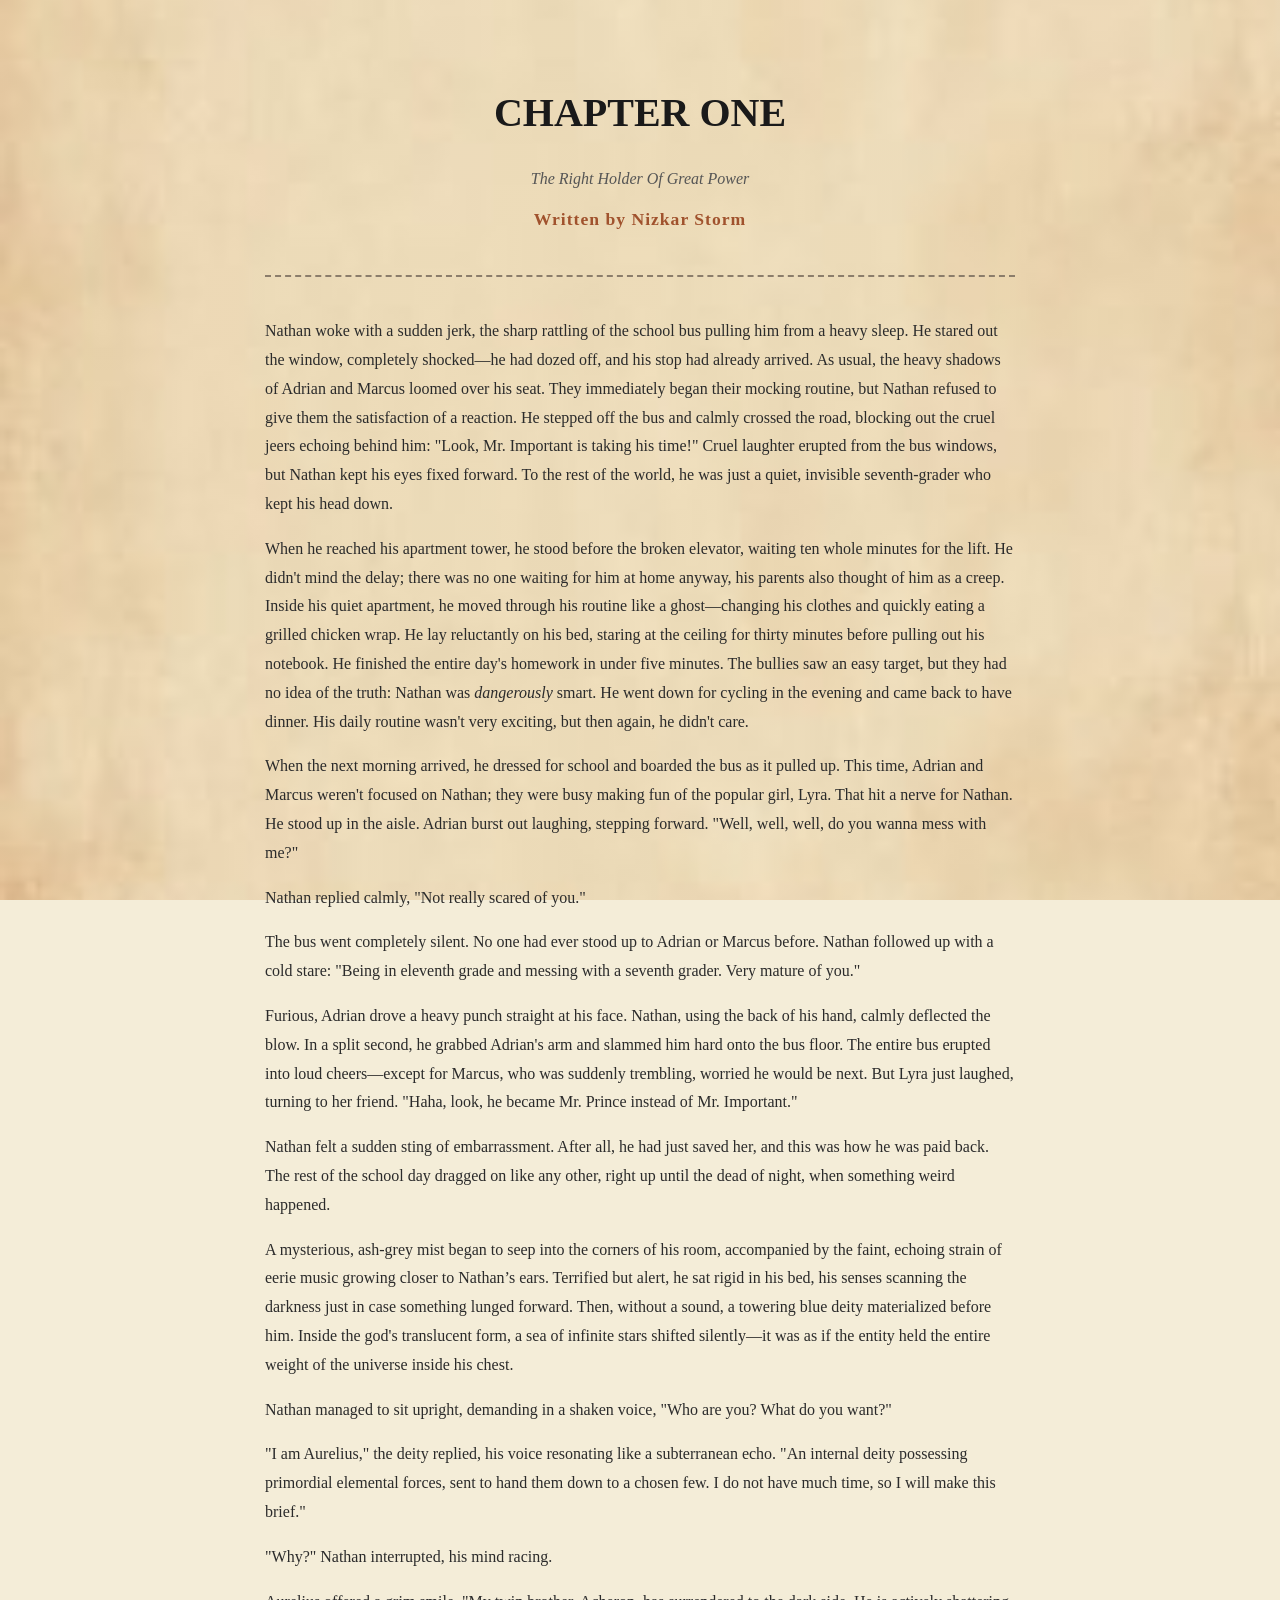
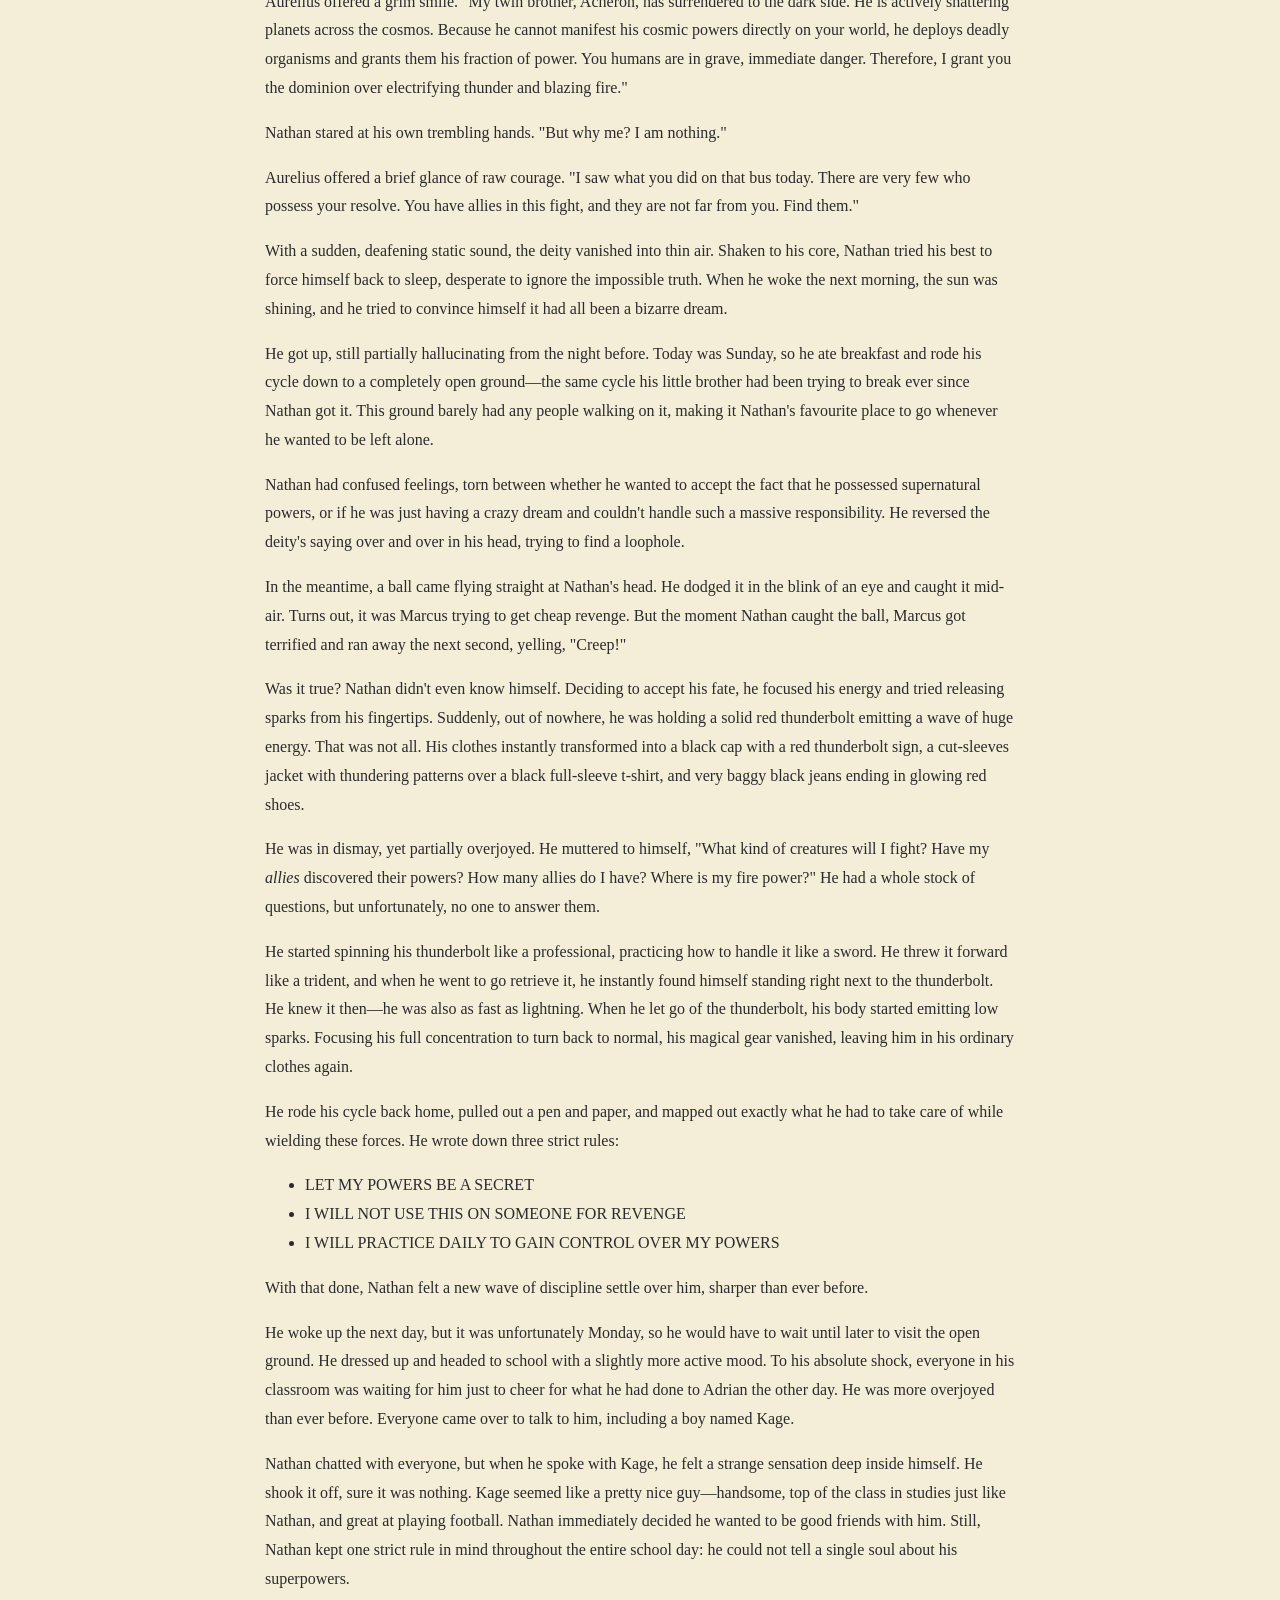
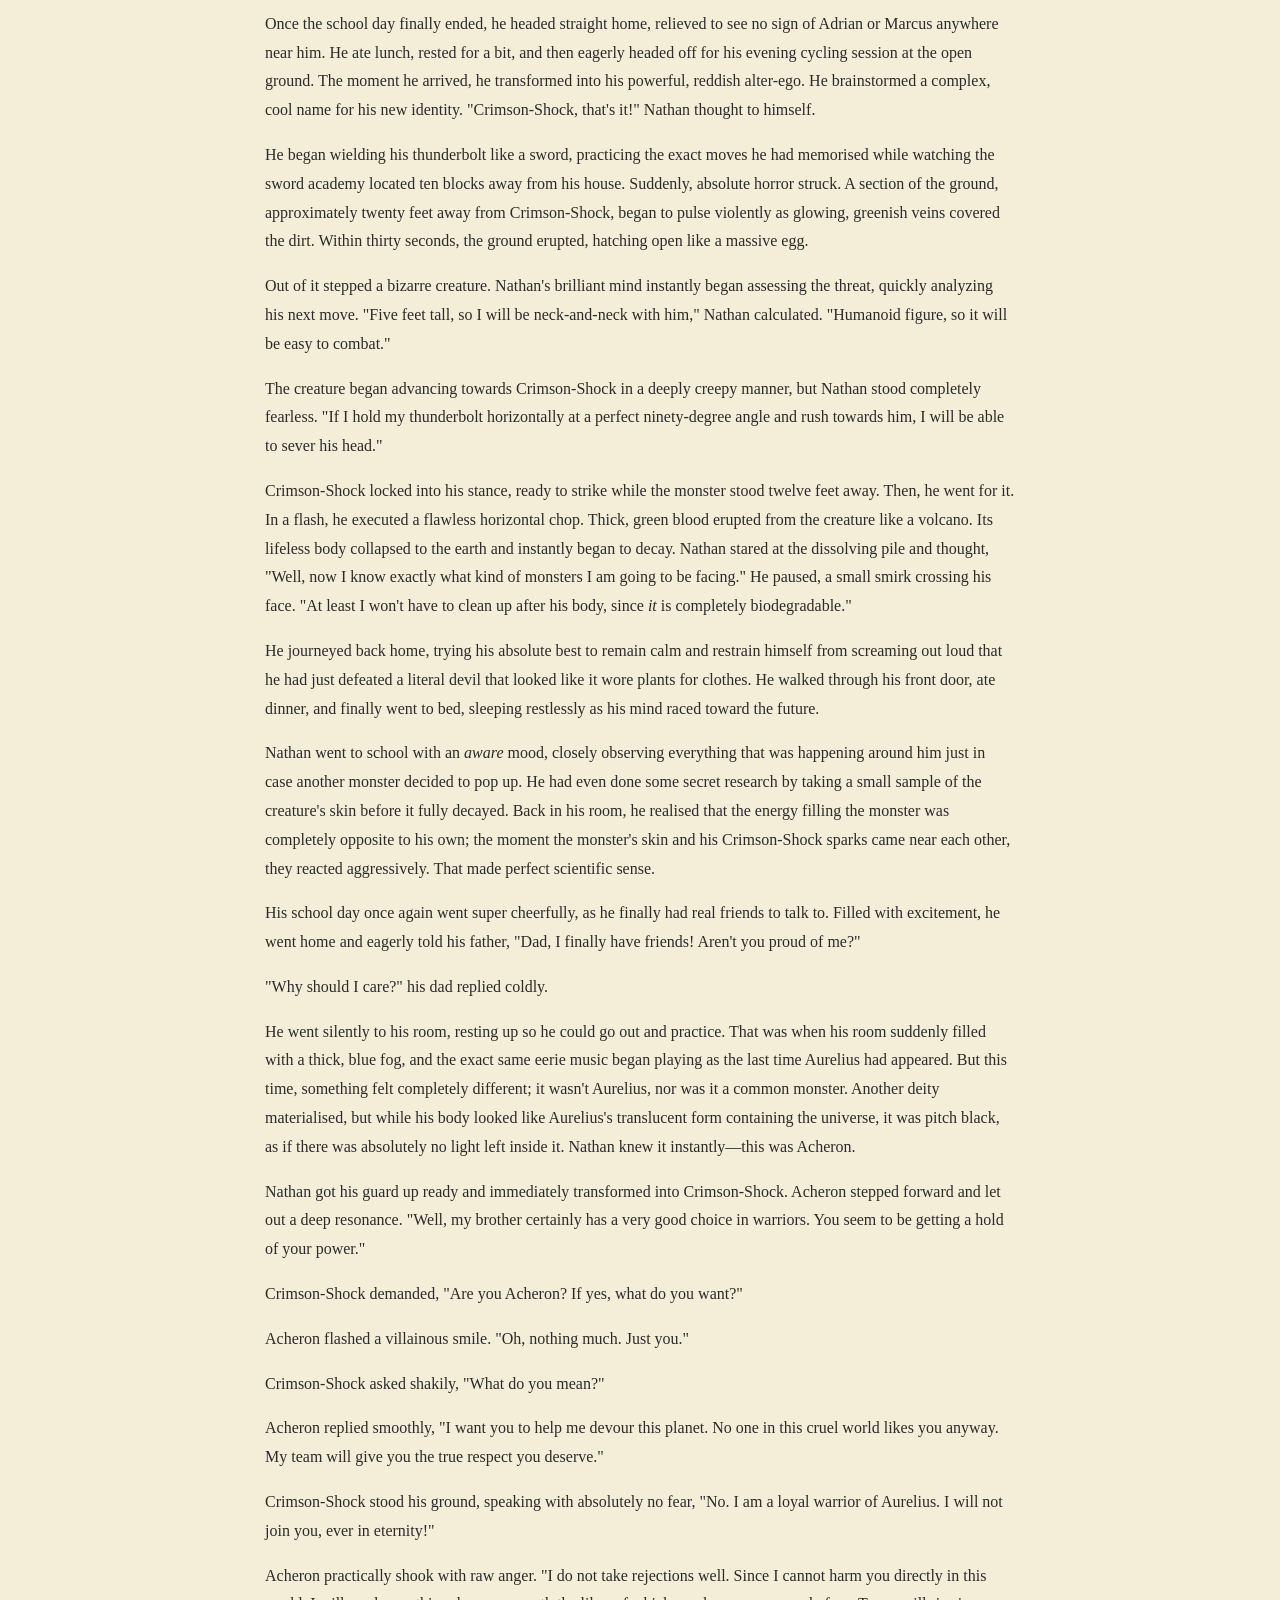
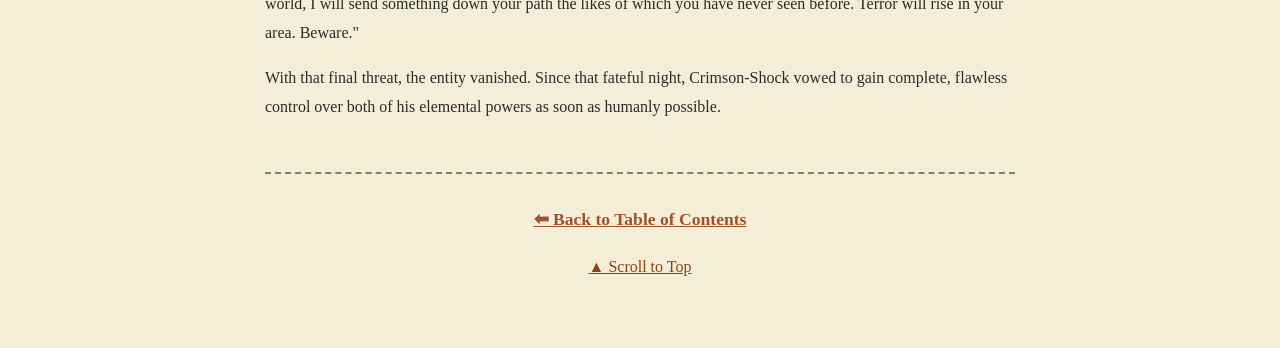
==== chapter1.html @ 00f70141 "Initial upload of chapters 1-3" ====
<!DOCTYPE html>
<html lang="en">
<head>
    <meta charset="UTF-8">
    <title>Chapter 1: The Right Holder Of Great Power</title>
</head>
<!-- THE NOVEL PAGE / WANTED POSTER BACKGROUND CODE -->
<body style="
    background-image: linear-gradient(rgba(244, 237, 216, 0.4), rgba(244, 237, 216, 0.4)), url('paper.jpg');
    background-color: #f4edd8; 
    background-size: cover; 
    background-position: center; 
    background-attachment: fixed; 
    color: #2b2b2b; 
    font-family: Georgia, Garamond, 'Times New Roman', serif; 
    padding: 50px 30px; 
    max-width: 750px; 
    margin: 0 auto;
    line-height: 1.8;
">

    <!-- CHAPTER TITLE -->
    <h1 style="font-size: 2.5em; text-align: center; font-weight: bold; margin-bottom: 5px; color: #1a1a1a;">
        CHAPTER ONE
    </h1>
    <p style="text-align: center; font-style: italic; color: #555555; margin-bottom: 40px;">
        The Right Holder Of Great Power
    </p>
    <p style="text-align: center; font-size: 1.1em; font-weight: bold; color: #a0522d; letter-spacing: 1px; margin-top: -30px; margin-bottom: 40px;">
    Written by Nizkar Storm
</p>

    <hr style="border: 0; border-top: 2px dashed #8b7d6b; margin-bottom: 40px;">

    <!-- YOUR STORY TEXT (Pasted inside paragraph tags) -->
    <p style="font-size: 1.2em; text-indent: 30px; margin-bottom: 20px;">
      <p>Nathan woke with a sudden jerk, the sharp rattling of the school bus pulling him from a heavy sleep. He stared out the window, completely shocked—he had dozed off, and his stop had already arrived. As usual, the heavy shadows of Adrian and Marcus loomed over his seat. They immediately began their mocking routine, but Nathan refused to give them the satisfaction of a reaction. He stepped off the bus and calmly crossed the road, blocking out the cruel jeers echoing behind him: "Look, Mr. Important is taking his time!" Cruel laughter erupted from the bus windows, but Nathan kept his eyes fixed forward. To the rest of the world, he was just a quiet, invisible seventh-grader who kept his head down.</p>

<p>When he reached his apartment tower, he stood before the broken elevator, waiting ten whole minutes for the lift. He didn't mind the delay; there was no one waiting for him at home anyway, his parents also thought of him as a creep. Inside his quiet apartment, he moved through his routine like a ghost—changing his clothes and quickly eating a grilled chicken wrap. He lay reluctantly on his bed, staring at the ceiling for thirty minutes before pulling out his notebook. He finished the entire day's homework in under five minutes. The bullies saw an easy target, but they had no idea of the truth: Nathan was <i>dangerously</i> smart. He went down for cycling in the evening and came back to have dinner. His daily routine wasn't very exciting, but then again, he didn't care. </p>

<p>When the next morning arrived, he dressed for school and boarded the bus as it pulled up. This time, Adrian and Marcus weren't focused on Nathan; they were busy making fun of the popular girl, Lyra. That hit a nerve for Nathan. He stood up in the aisle. Adrian burst out laughing, stepping forward. "Well, well, well, do you wanna mess with me?"</p>

<p>Nathan replied calmly, "Not really scared of you."</p>

<p>The bus went completely silent. No one had ever stood up to Adrian or Marcus before. Nathan followed up with a cold stare: "Being in eleventh grade and messing with a seventh grader. Very mature of you."</p>

<p>Furious, Adrian drove a heavy punch straight at his face. Nathan, using the back of his hand, calmly deflected the blow. In a split second, he grabbed Adrian's arm and slammed him hard onto the bus floor. The entire bus erupted into loud cheers—except for Marcus, who was suddenly trembling, worried he would be next. But Lyra just laughed, turning to her friend. "Haha, look, he became Mr. Prince instead of Mr. Important."</p>

<p>Nathan felt a sudden sting of embarrassment. After all, he had just saved her, and this was how he was paid back. The rest of the school day dragged on like any other, right up until the dead of night, when something weird happened.</p>

<p>A mysterious, ash-grey mist began to seep into the corners of his room, accompanied by the faint, echoing strain of eerie music growing closer to Nathan’s ears. Terrified but alert, he sat rigid in his bed, his senses scanning the darkness just in case something lunged forward. Then, without a sound, a towering blue deity materialized before him. Inside the god's translucent form, a sea of infinite stars shifted silently—it was as if the entity held the entire weight of the universe inside his chest.</p>

<p>Nathan managed to sit upright, demanding in a shaken voice, "Who are you? What do you want?"</p>

<p>"I am Aurelius," the deity replied, his voice resonating like a subterranean echo. "An internal deity possessing primordial elemental forces, sent to hand them down to a chosen few. I do not have much time, so I will make this brief."</p>

<p>"Why?" Nathan interrupted, his mind racing.</p>

<p>Aurelius offered a grim smile. "My twin brother, Acheron, has surrendered to the dark side. He is actively shattering planets across the cosmos. Because he cannot manifest his cosmic powers directly on your world, he deploys deadly organisms and grants them his fraction of power. You humans are in grave, immediate danger. Therefore, I grant you the dominion over electrifying thunder and blazing fire."</p>

<p>Nathan stared at his own trembling hands. "But why me? I am nothing."</p>

<p>Aurelius offered a brief glance of raw courage. "I saw what you did on that bus today. There are very few who possess your resolve. You have allies in this fight, and they are not far from you. Find them."</p>

<p>With a sudden, deafening static sound, the deity vanished into thin air. Shaken to his core, Nathan tried his best to force himself back to sleep, desperate to ignore the impossible truth. When he woke the next morning, the sun was shining, and he tried to convince himself it had all been a bizarre dream.</p>

<p>He got up, still partially hallucinating from the night before. Today was Sunday, so he ate breakfast and rode his cycle down to a completely open ground—the same cycle his little brother had been trying to break ever since Nathan got it. This ground barely had any people walking on it, making it Nathan's favourite place to go whenever he wanted to be left alone.</p>

<p>Nathan had confused feelings, torn between whether he wanted to accept the fact that he possessed supernatural powers, or if he was just having a crazy dream and couldn't handle such a massive responsibility. He reversed the deity's saying over and over in his head, trying to find a loophole.</p>

<p>In the meantime, a ball came flying straight at Nathan's head. He dodged it in the blink of an eye and caught it mid-air. Turns out, it was Marcus trying to get cheap revenge. But the moment Nathan caught the ball, Marcus got terrified and ran away the next second, yelling, "Creep!"</p>

<p>Was it true? Nathan didn't even know himself. Deciding to accept his fate, he focused his energy and tried releasing sparks from his fingertips. Suddenly, out of nowhere, he was holding a solid red thunderbolt emitting a wave of huge energy. That was not all. His clothes instantly transformed into a black cap with a red thunderbolt sign, a cut-sleeves jacket with thundering patterns over a black full-sleeve t-shirt, and very baggy black jeans ending in glowing red shoes.</p>

<p>He was in dismay, yet partially overjoyed. He muttered to himself, "What kind of creatures will I fight? Have my <i>allies</i> discovered their powers? How many allies do I have? Where is my fire power?" He had a whole stock of questions, but unfortunately, no one to answer them.</p>

<p>He started spinning his thunderbolt like a professional, practicing how to handle it like a sword. He threw it forward like a trident, and when he went to go retrieve it, he instantly found himself standing right next to the thunderbolt. He knew it then—he was also as fast as lightning. When he let go of the thunderbolt, his body started emitting low sparks. Focusing his full concentration to turn back to normal, his magical gear vanished, leaving him in his ordinary clothes again.</p>

<p>He rode his cycle back home, pulled out a pen and paper, and mapped out exactly what he had to take care of while wielding these forces. He wrote down three strict rules:</p>
<ul>
    <li>LET MY POWERS BE A SECRET</li>
    <li>I WILL NOT USE THIS ON SOMEONE FOR REVENGE</li>
    <li>I WILL PRACTICE DAILY TO GAIN CONTROL OVER MY POWERS</li>
</ul>
<p>With that done, Nathan felt a new wave of discipline settle over him, sharper than ever before.</p>
<p>He woke up the next day, but it was unfortunately Monday, so he would have to wait until later to visit the open ground. He dressed up and headed to school with a slightly more active mood. To his absolute shock, everyone in his classroom was waiting for him just to cheer for what he had done to Adrian the other day. He was more overjoyed than ever before. Everyone came over to talk to him, including a boy named Kage.</p>

<p>Nathan chatted with everyone, but when he spoke with Kage, he felt a strange sensation deep inside himself. He shook it off, sure it was nothing. Kage seemed like a pretty nice guy—handsome, top of the class in studies just like Nathan, and great at playing football. Nathan immediately decided he wanted to be good friends with him. Still, Nathan kept one strict rule in mind throughout the entire school day: he could not tell a single soul about his superpowers.</p>

<p>Once the school day finally ended, he headed straight home, relieved to see no sign of Adrian or Marcus anywhere near him. He ate lunch, rested for a bit, and then eagerly headed off for his evening cycling session at the open ground. The moment he arrived, he transformed into his powerful, reddish alter-ego. He brainstormed a complex, cool name for his new identity. "Crimson-Shock, that's it!" Nathan thought to himself.</p>

<p>He began wielding his thunderbolt like a sword, practicing the exact moves he had memorised while watching the sword academy located ten blocks away from his house. Suddenly, absolute horror struck. A section of the ground, approximately twenty feet away from Crimson-Shock, began to pulse violently as glowing, greenish veins covered the dirt. Within thirty seconds, the ground erupted, hatching open like a massive egg.</p>

<p>Out of it stepped a bizarre creature. Nathan's brilliant mind instantly began assessing the threat, quickly analyzing his next move. "Five feet tall, so I will be neck-and-neck with him," Nathan calculated. "Humanoid figure, so it will be easy to combat."</p>

<p>The creature began advancing towards Crimson-Shock in a deeply creepy manner, but Nathan stood completely fearless. "If I hold my thunderbolt horizontally at a perfect ninety-degree angle and rush towards him, I will be able to sever his head."</p>

<p>Crimson-Shock locked into his stance, ready to strike while the monster stood twelve feet away. Then, he went for it. In a flash, he executed a flawless horizontal chop. Thick, green blood erupted from the creature like a volcano. Its lifeless body collapsed to the earth and instantly began to decay. Nathan stared at the dissolving pile and thought, "Well, now I know exactly what kind of monsters I am going to be facing." He paused, a small smirk crossing his face. "At least I won't have to clean up after his body, since <i>it</i> is completely biodegradable."</p>

<p>He journeyed back home, trying his absolute best to remain calm and restrain himself from screaming out loud that he had just defeated a literal devil that looked like it wore plants for clothes. He walked through his front door, ate dinner, and finally went to bed, sleeping restlessly as his mind raced toward the future.</p>
<p>Nathan went to school with an <i>aware</i> mood, closely observing everything that was happening around him just in case another monster decided to pop up. He had even done some secret research by taking a small sample of the creature's skin before it fully decayed. Back in his room, he realised that the energy filling the monster was completely opposite to his own; the moment the monster's skin and his Crimson-Shock sparks came near each other, they reacted aggressively. That made perfect scientific sense.</p>

<p>His school day once again went super cheerfully, as he finally had real friends to talk to. Filled with excitement, he went home and eagerly told his father, "Dad, I finally have friends! Aren't you proud of me?"</p>

<p>"Why should I care?" his dad replied coldly.</p>
<p>He went silently to his room, resting up so he could go out and practice. That was when his room suddenly filled with a thick, blue fog, and the exact same eerie music began playing as the last time Aurelius had appeared. But this time, something felt completely different; it wasn't Aurelius, nor was it a common monster. Another deity materialised, but while his body looked like Aurelius's translucent form containing the universe, it was pitch black, as if there was absolutely no light left inside it. Nathan knew it instantly—this was Acheron.</p>

<p>Nathan got his guard up ready and immediately transformed into Crimson-Shock. Acheron stepped forward and let out a deep resonance. "Well, my brother certainly has a very good choice in warriors. You seem to be getting a hold of your power."</p>

<p>Crimson-Shock demanded, "Are you Acheron? If yes, what do you want?"</p>

<p>Acheron flashed a villainous smile. "Oh, nothing much. Just you."</p>

<p>Crimson-Shock asked shakily, "What do you mean?"</p>

<p>Acheron replied smoothly, "I want you to help me devour this planet. No one in this cruel world likes you anyway. My team will give you the true respect you deserve."</p>

<p>Crimson-Shock stood his ground, speaking with absolutely no fear, "No. I am a loyal warrior of Aurelius. I will not join you, ever in eternity!"</p>

<p>Acheron practically shook with raw anger. "I do not take rejections well. Since I cannot harm you directly in this world, I will send something down your path the likes of which you have never seen before. Terror will rise in your area. Beware."</p>

<p>With that final threat, the entity vanished. Since that fateful night, Crimson-Shock vowed to gain complete, flawless control over both of his elemental powers as soon as humanly possible.</p>
</p>

           
       <hr style="border: 0; border-top: 2px dashed #8b7d6b; margin-top: 50px; margin-bottom: 30px;">
    
    <!-- LINK TO GO BACK TO THE MAIN MENU -->
    <p style="text-align: center; font-size: 1.1em;">
        <a href="index.html" style="color: #a0522d; font-weight: bold; text-decoration: underline;">
            ⬅ Back to Table of Contents
        </a>
    </p>
<p style="text-align: center;"><a href="#" style="color: #8b4513;">▲ Scroll to Top</a></p>

</body>
</html>
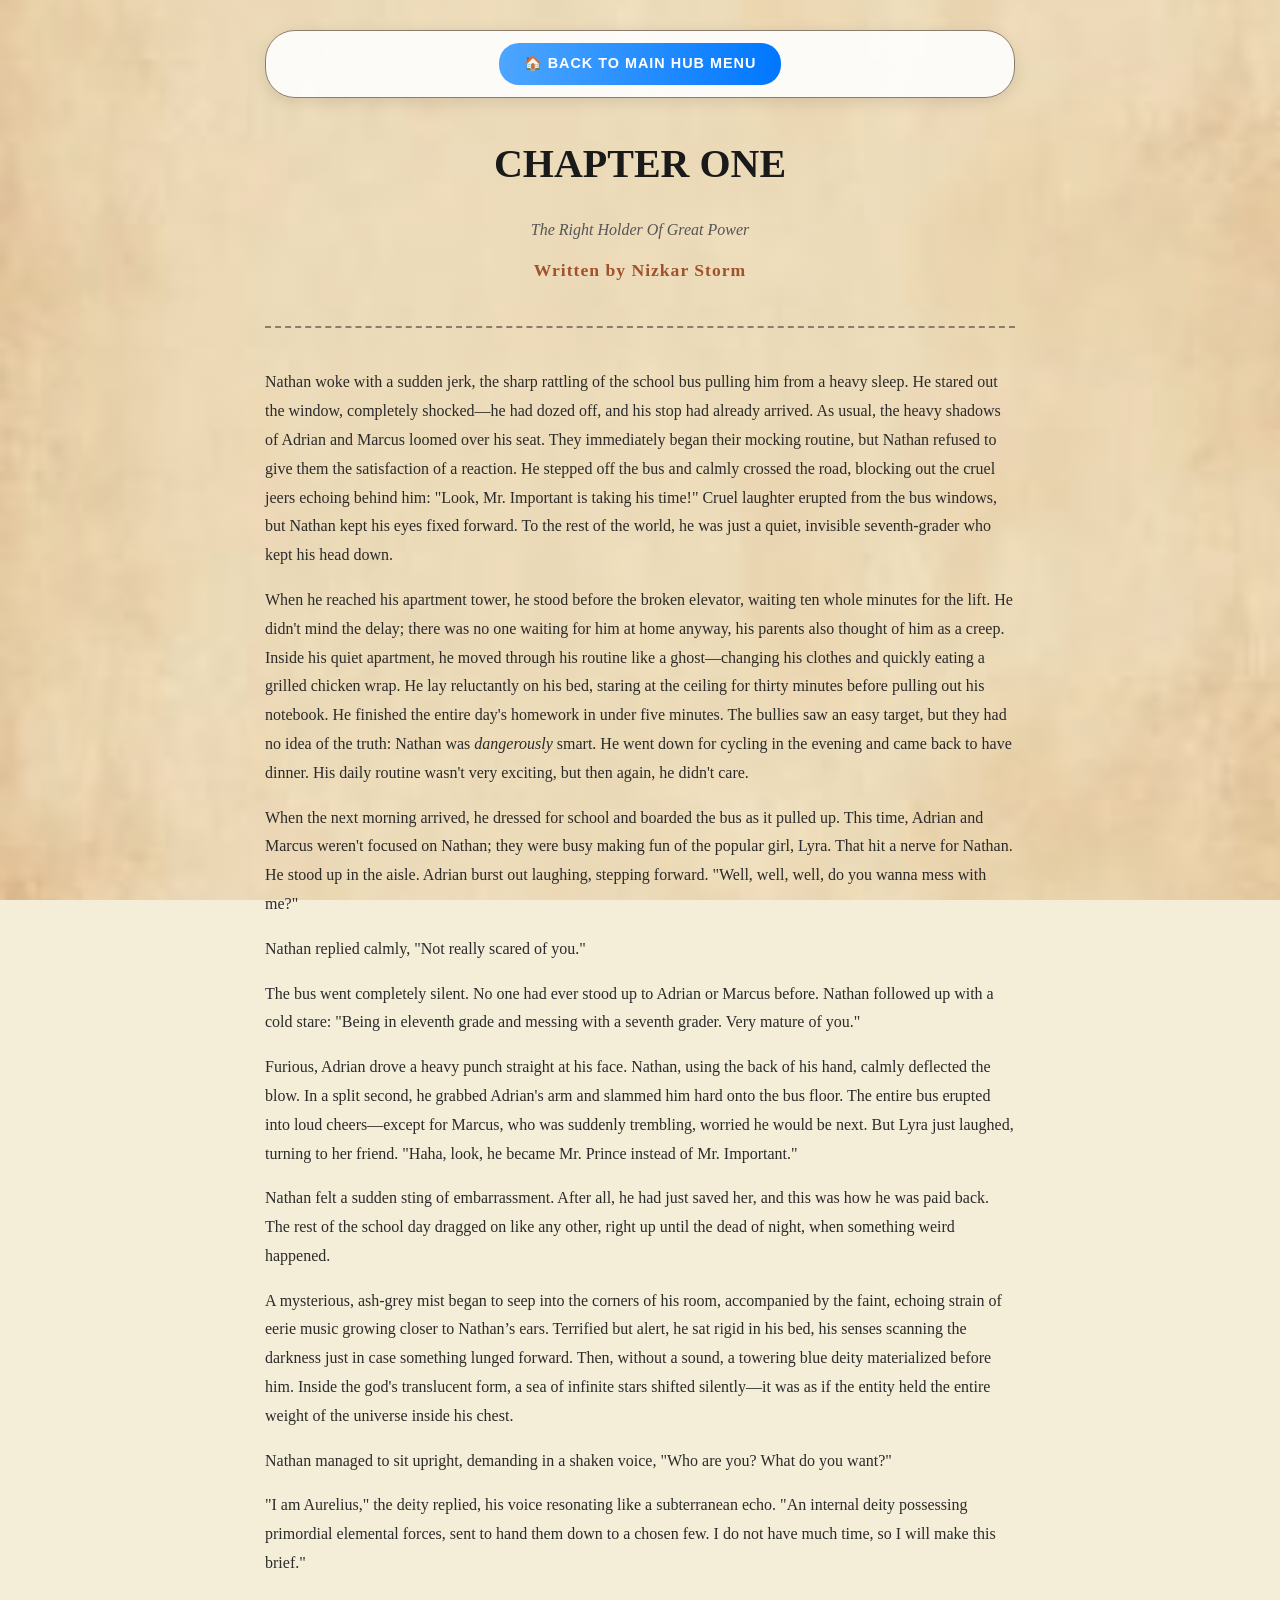
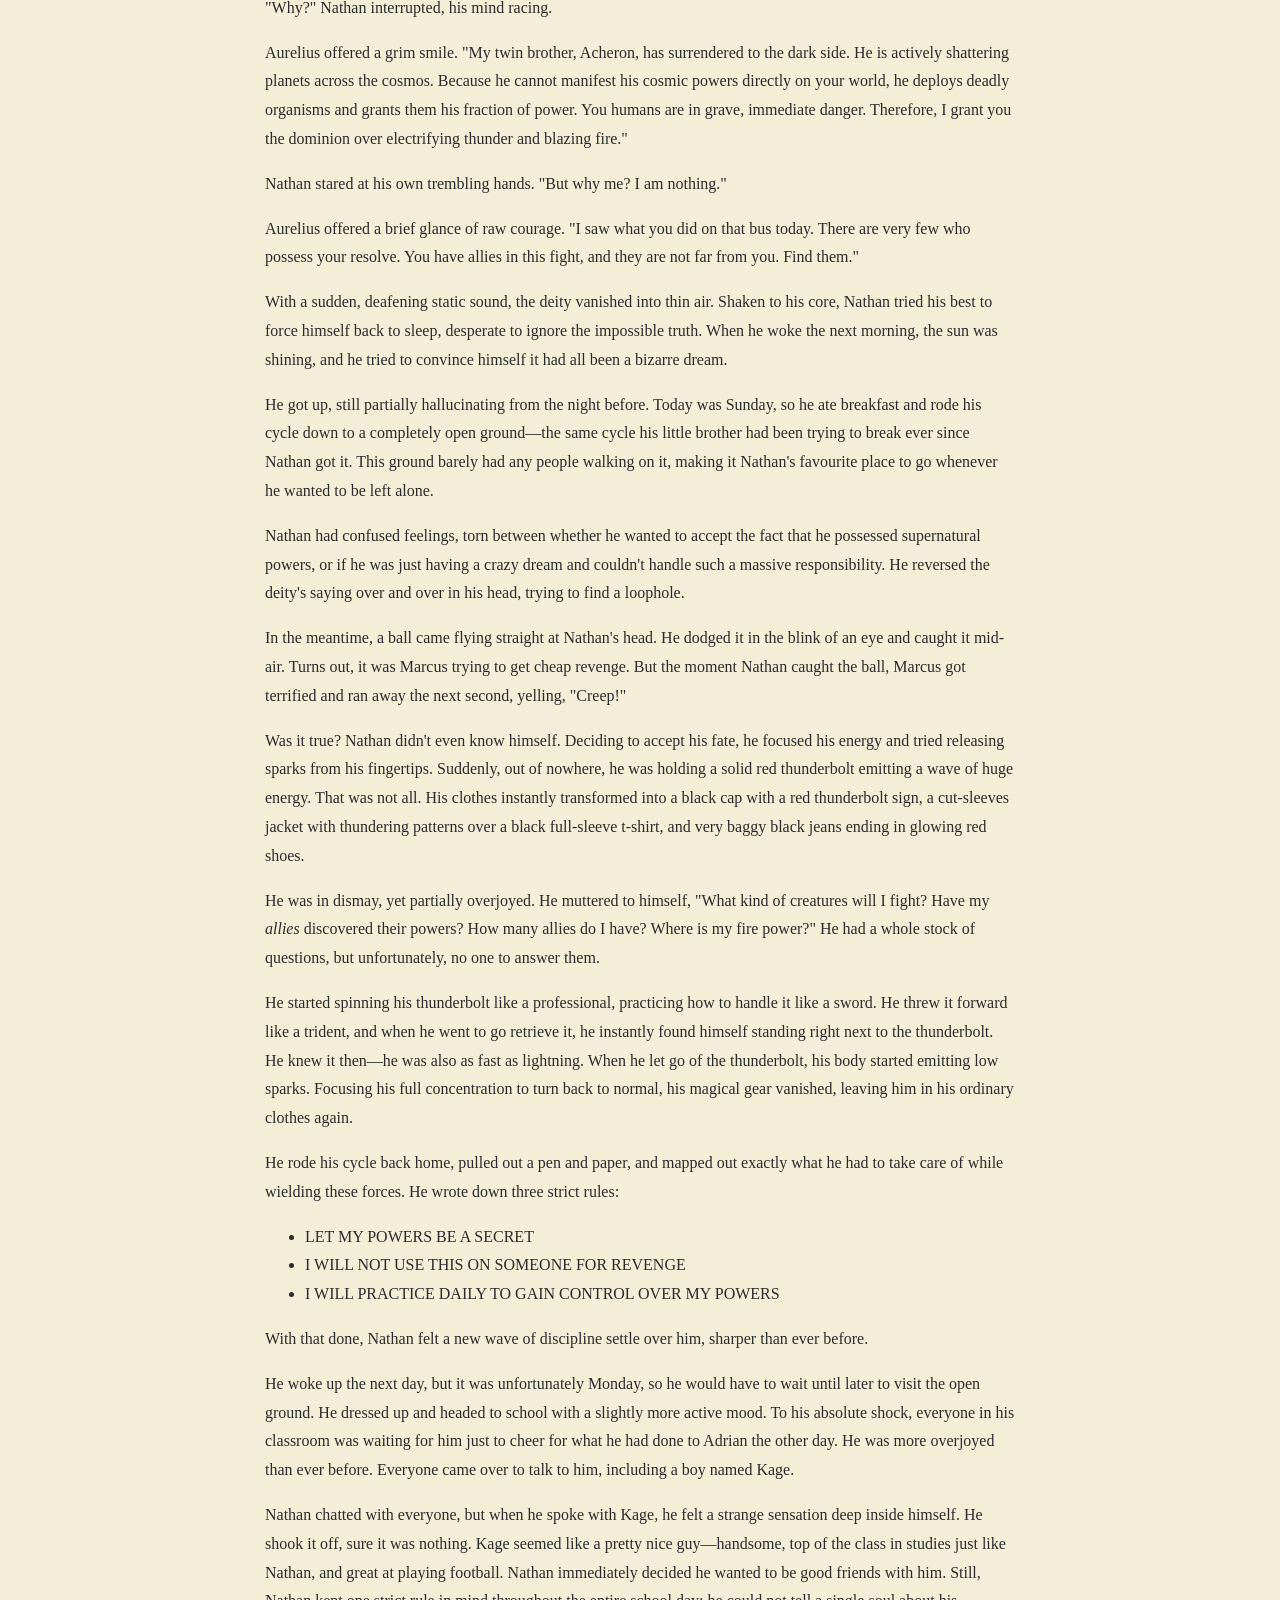
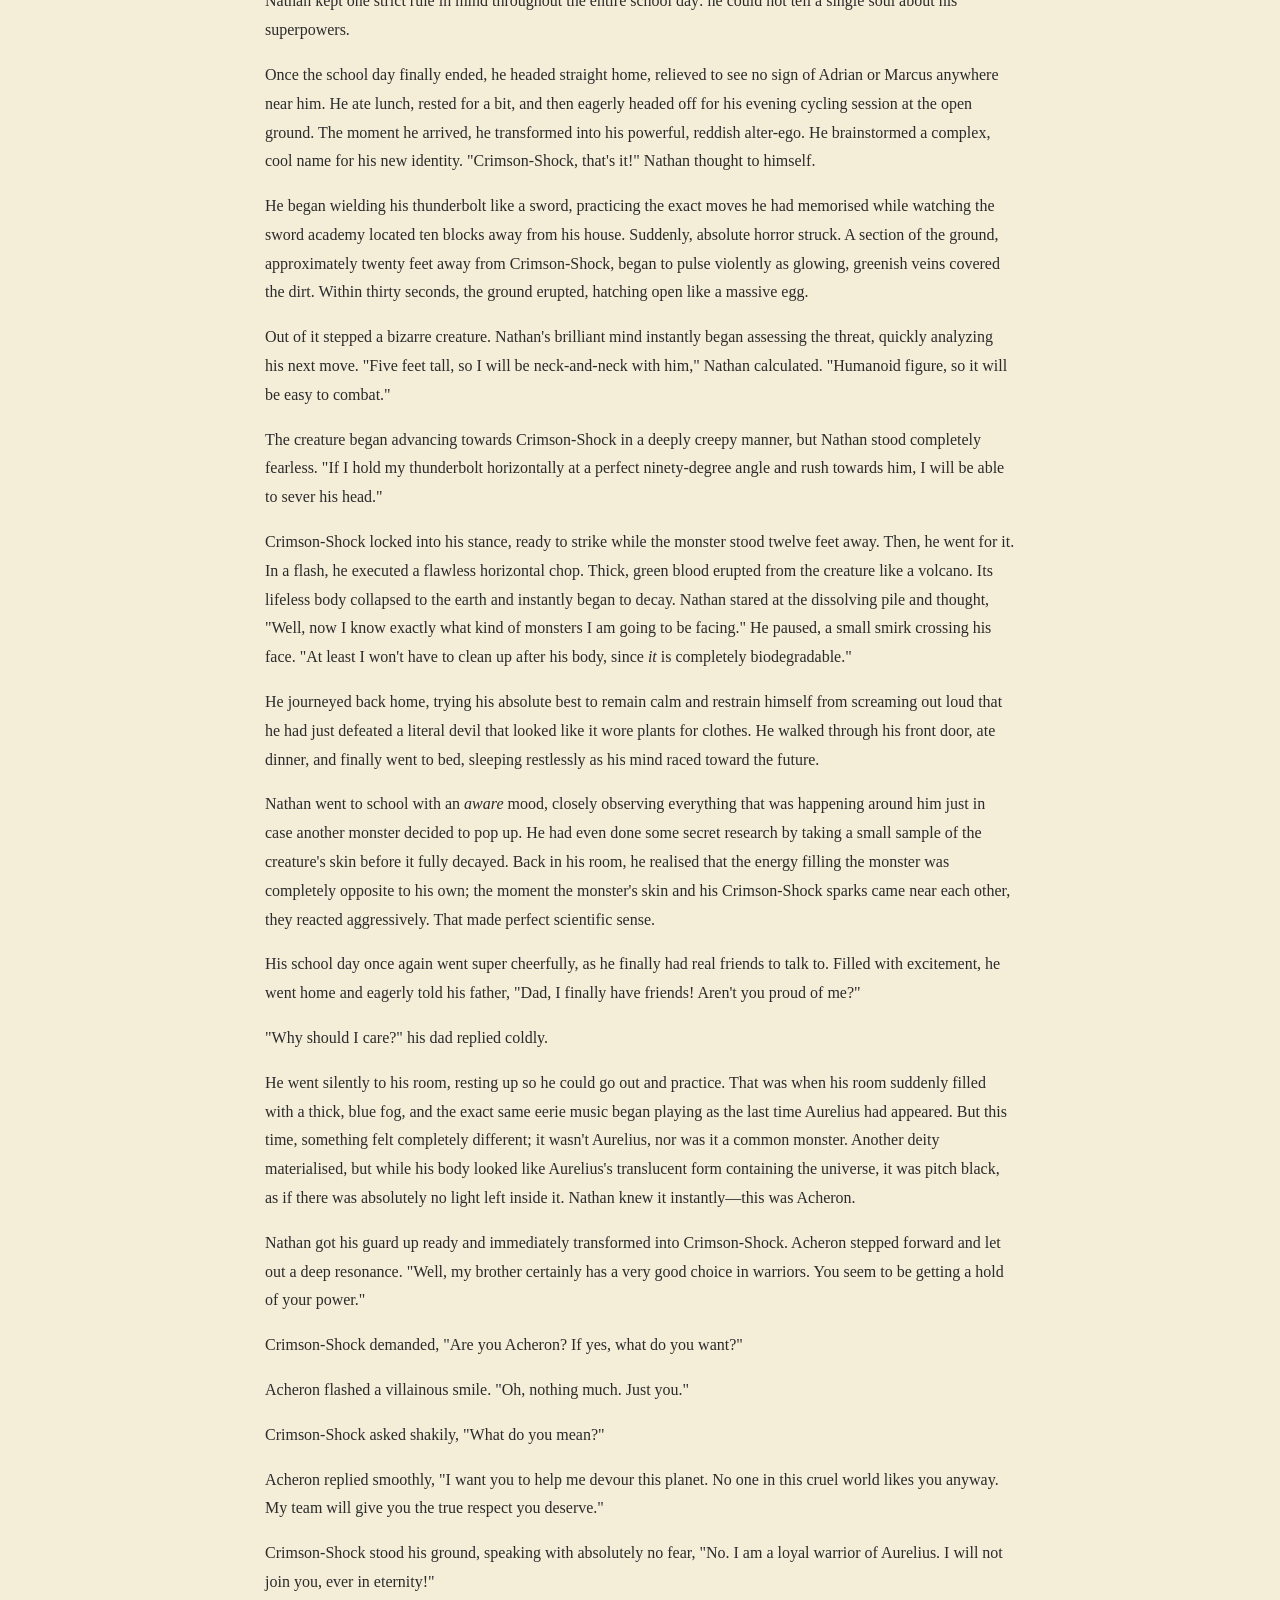
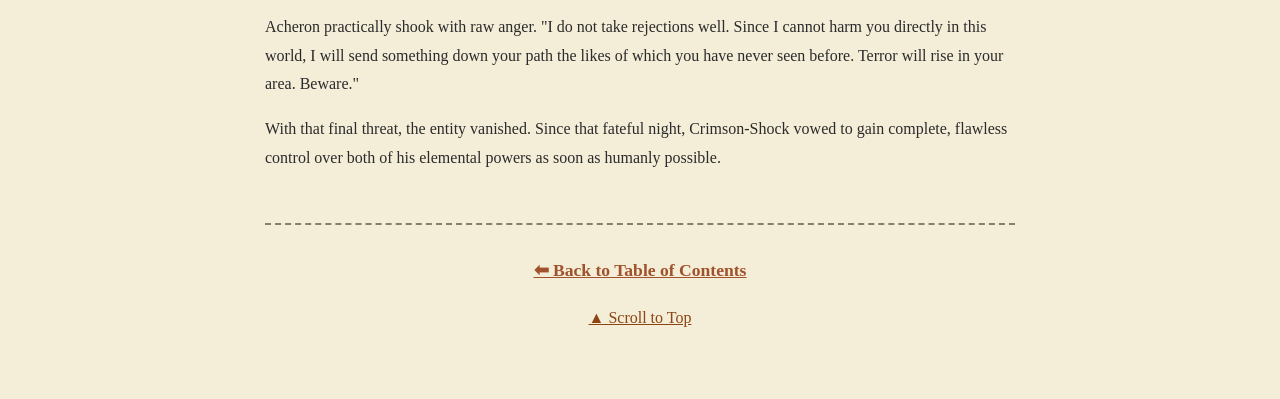
==== commit 6bf7df09: "Add files via upload" ====
--- a/chapter1.html
+++ b/chapter1.html
@@ -3,6 +3,36 @@
 <head>
     <meta charset="UTF-8">
     <title>Chapter 1: The Right Holder Of Great Power</title>
+    
+    <style>
+        /* Style for our new clean Navigation Bar */
+        .chapter-nav {
+            display: flex;
+            justify-content: center;
+            background: rgba(255, 255, 255, 0.9);
+            padding: 12px;
+            border-radius: 30px;
+            box-shadow: 0 4px 15px rgba(0,0,0,0.1);
+            margin-bottom: 30px;
+            border: 1px solid #8b7d6b;
+        }
+        .nav-home-btn {
+            color: #ffffff;
+            background: linear-gradient(90deg, #4da6ff, #0077ff);
+            padding: 8px 25px;
+            text-decoration: none;
+            font-weight: bold;
+            border-radius: 20px;
+            text-transform: uppercase;
+            letter-spacing: 1px;
+            font-family: sans-serif;
+            font-size: 0.9em;
+            transition: transform 0.2s ease;
+        }
+        .nav-home-btn:hover {
+            transform: scale(1.05);
+        }
+    </style>
 </head>
 <!-- THE NOVEL PAGE / WANTED POSTER BACKGROUND CODE -->
 <body style="
@@ -13,11 +43,16 @@
     background-attachment: fixed; 
     color: #2b2b2b; 
     font-family: Georgia, Garamond, 'Times New Roman', serif; 
-    padding: 50px 30px; 
+    padding: 30px 30px 50px 30px; 
     max-width: 750px; 
     margin: 0 auto;
     line-height: 1.8;
 ">
+
+    <!-- 🧭 NEW NAVIGATION BAR TO GO BACK HOME SAFELY -->
+    <div class="chapter-nav">
+        <a href="index.html" class="nav-home-btn">🏠 Back to Main Hub Menu</a>
+    </div>
 
     <!-- CHAPTER TITLE -->
     <h1 style="font-size: 2.5em; text-align: center; font-weight: bold; margin-bottom: 5px; color: #1a1a1a;">
@@ -27,12 +62,13 @@
         The Right Holder Of Great Power
     </p>
     <p style="text-align: center; font-size: 1.1em; font-weight: bold; color: #a0522d; letter-spacing: 1px; margin-top: -30px; margin-bottom: 40px;">
-    Written by Nizkar Storm
-</p>
+        Written by Nizkar Storm
+    </p>
 
     <hr style="border: 0; border-top: 2px dashed #8b7d6b; margin-bottom: 40px;">
 
     <!-- YOUR STORY TEXT (Pasted inside paragraph tags) -->
+
     <p style="font-size: 1.2em; text-indent: 30px; margin-bottom: 20px;">
       <p>Nathan woke with a sudden jerk, the sharp rattling of the school bus pulling him from a heavy sleep. He stared out the window, completely shocked—he had dozed off, and his stop had already arrived. As usual, the heavy shadows of Adrian and Marcus loomed over his seat. They immediately began their mocking routine, but Nathan refused to give them the satisfaction of a reaction. He stepped off the bus and calmly crossed the road, blocking out the cruel jeers echoing behind him: "Look, Mr. Important is taking his time!" Cruel laughter erupted from the bus windows, but Nathan kept his eyes fixed forward. To the rest of the world, he was just a quiet, invisible seventh-grader who kept his head down.</p>
 
